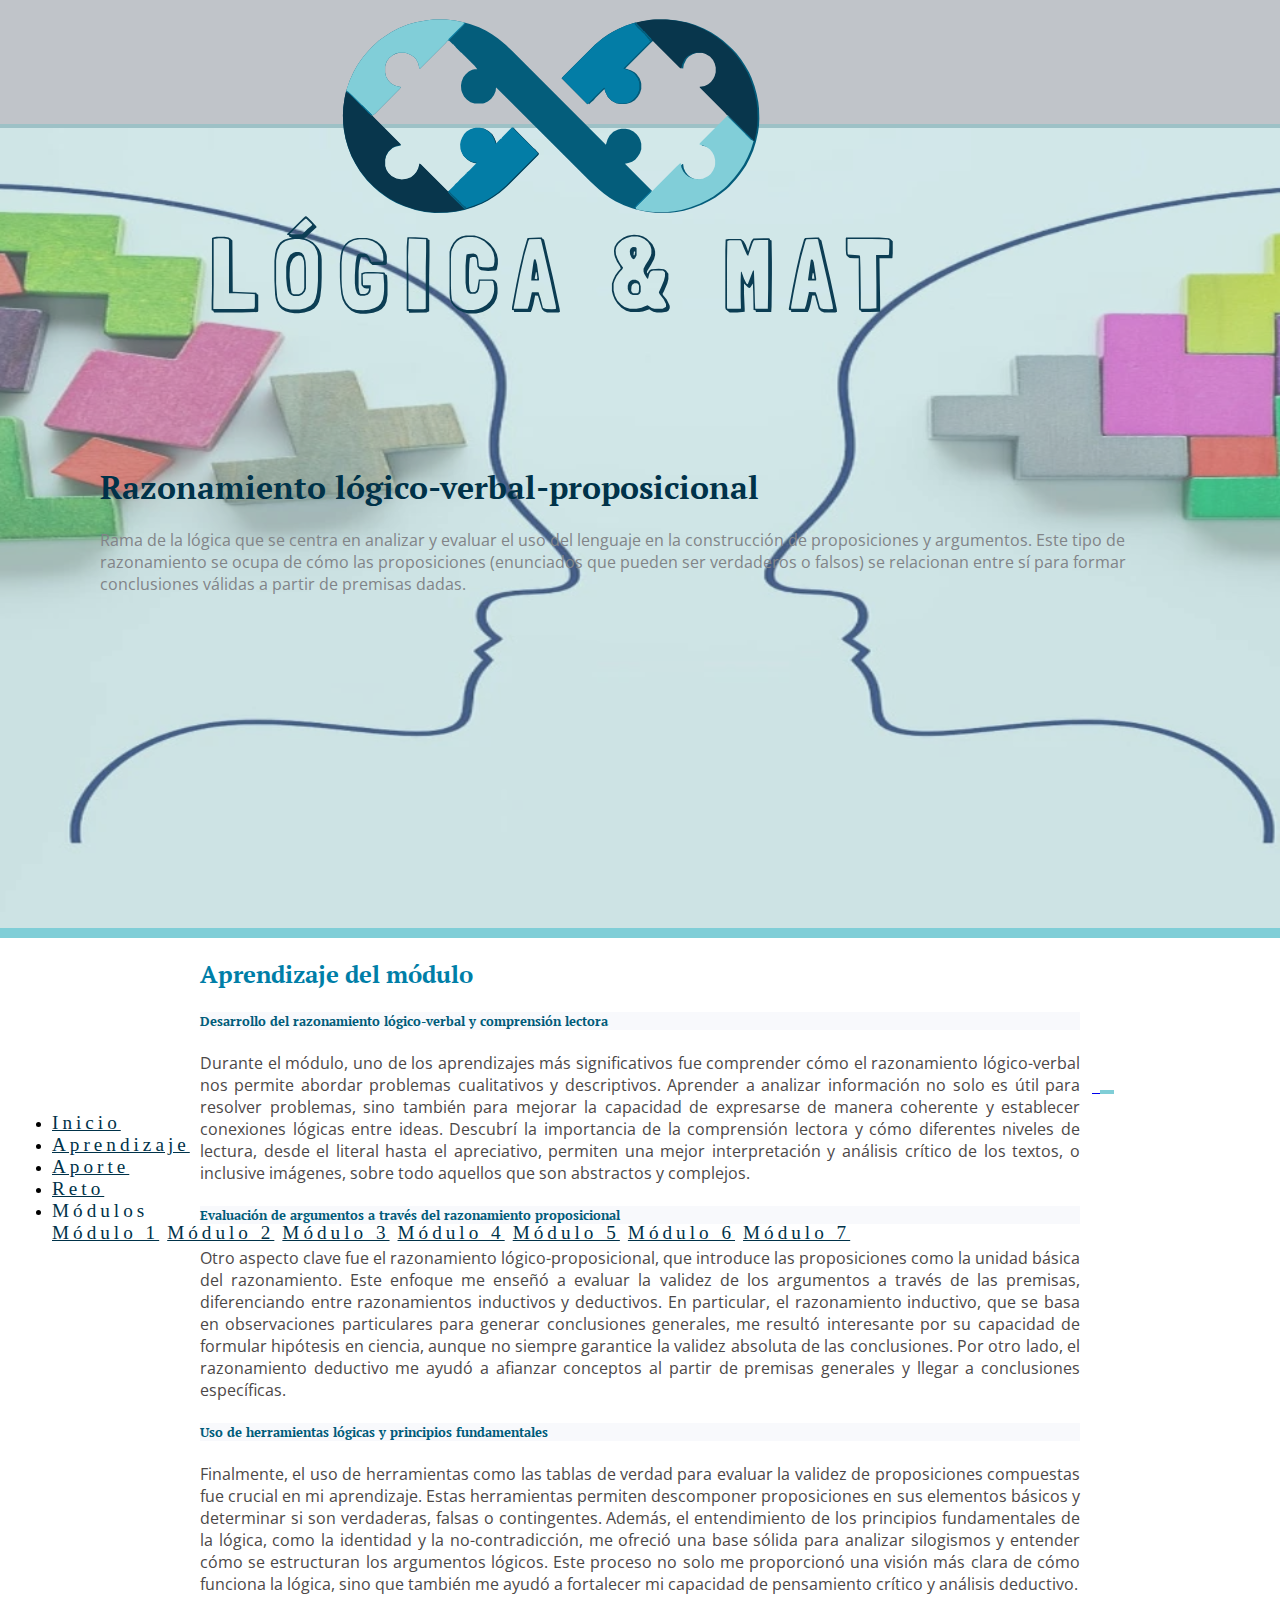
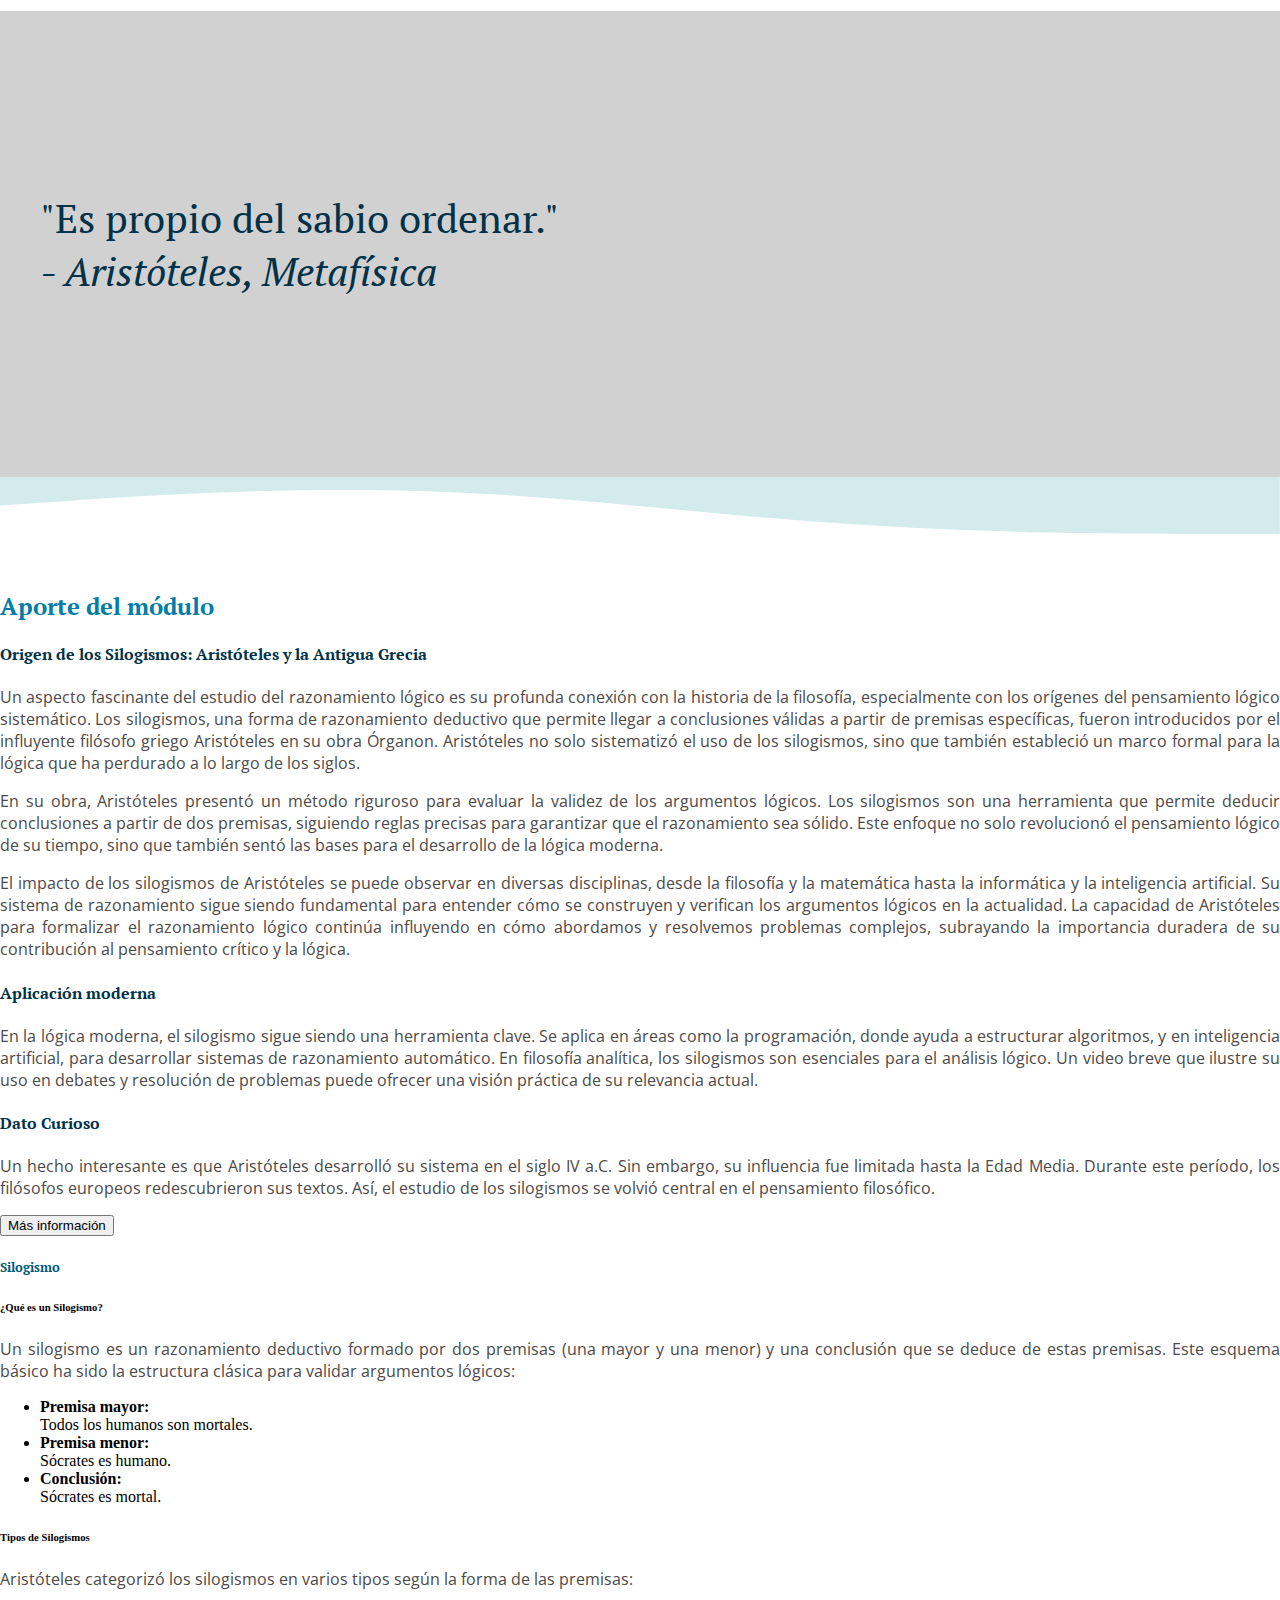
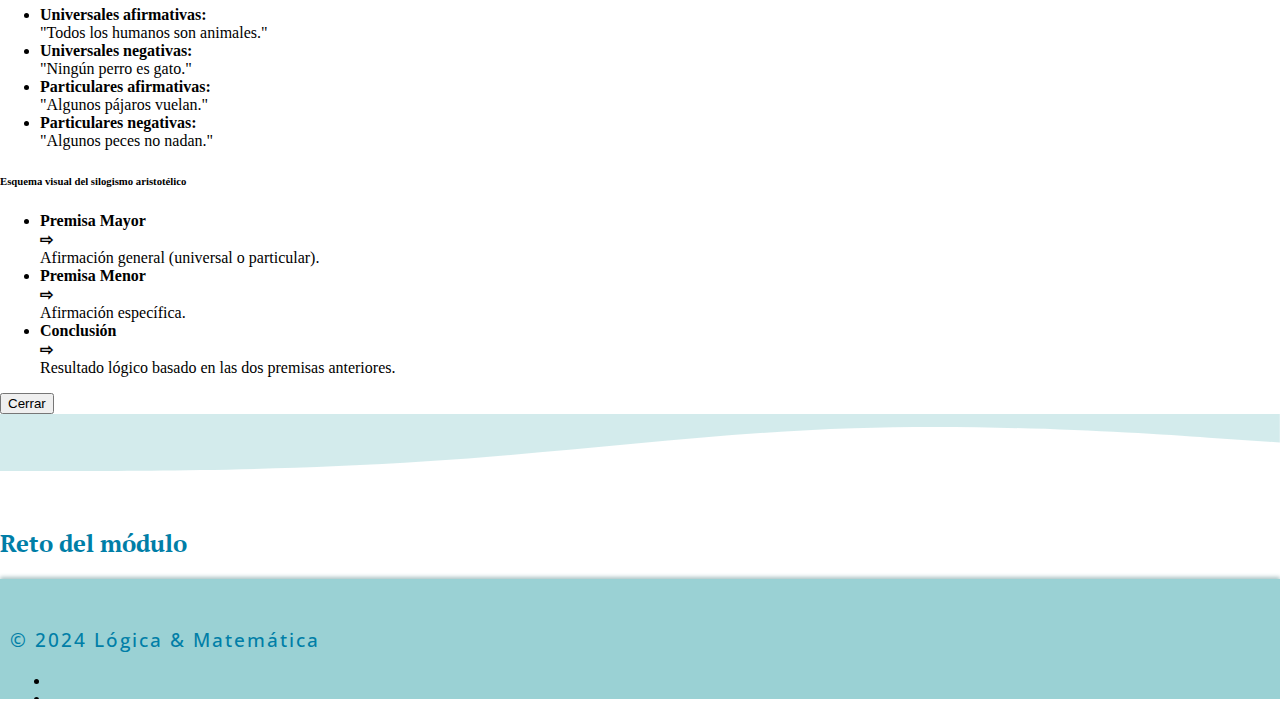
==== module-1.html @ 52ae42e3 "Se crea el Módulo 1 y se completa la info de aprendizaje y el aporte." ====
<!doctype html>
<html lang="en">

<head>
    <title>Lógica & Matemática - Módulo 1</title>
    <meta charset="utf-8">
    <meta name="viewport" content="width=device-width, initial-scale=1, shrink-to-fit=no">
    <meta name="viewport" content="width=device-width, initial-scale=1">
    <link rel="icon" href="imgs/lm_favicon.svg" type="image/x-con">
    <link rel="stylesheet" href="css/general.css">
    <link rel="stylesheet" href="css/general-modules.css">
    <link rel="preconnect" href="https://fonts.gstatic.com">
    <link href="https://cdnjs.cloudflare.com/ajax/libs/animate.css/4.1.1/animate.min.css" rel="stylesheet">
    <link href="https://cdn.jsdelivr.net/npm/bootstrap@5.3.2/dist/css/bootstrap.min.css" rel="stylesheet" integrity="sha384-T3c6CoIi6uLrA9TneNEoa7RxnatzjcDSCmG1MXxSR1GAsXEV/Dwwykc2MPK8M2HN" crossorigin="anonymous">
    <link href="https://cdnjs.cloudflare.com/ajax/libs/animate.css/4.1.1/animate.min.css" rel="stylesheet">
    <link href="https://fonts.googleapis.com/css2?family=Righteous&family=Roboto:wght@400;500;700&display=swap" rel="stylesheet">
    <link rel="stylesheet" href="https://cdnjs.cloudflare.com/ajax/libs/font-awesome/6.5.1/css/all.min.css" integrity="sha512-DTOQO9RWCH3ppGqcWaEA1BIZOC6xxalwEsw9c2QQeAIftl+Vegovlnee1c9QX4TctnWMn13TZye+giMm8e2LwA==" crossorigin="anonymous" referrerpolicy="no-referrer" />
</head>

<body>

    <!-- Section: Header -->
    <header>
        <!-- sticky-top  aparece el menu al desplazarce -->
        <nav class="navbar navbar-expand-lg navbar-style fixed-top">
            <!-- probar con container-fluid -->
            <div class="container">
                <!-- Logo -->
                <a class="navbar-brand navbar-logo" href="index.html">
                    <img src="imgs/lm_logo.svg" alt="Logo L&M" class="img-fluid">
                </a>
                <!-- Menú hamburguesa -->
                <button class="navbar-toggler custom-toggler" type="button" data-bs-toggle="collapse" data-bs-target="#navbarCollapse" aria-controls="navbarCollapse" aria-expanded="false" aria-label="Toggle navigation">
                    <span class="navbar-toggler-icon"></span>
                </button>

                <!-- Contenido del menú -->
                <div class="collapse navbar-collapse" id="navbarCollapse">
                    <!-- estilos de menu: mx-auto ml-auto mr-auto-->
                    <!-- centrar opciones: text-center -->
                    <ul class="navbar-nav mx-auto mb-2 mb-md-0 text-center">
                        <li class="nav-item">
                            <a data-scroll class="nav-link text-white option-menu" href="index.html">Inicio</a>
                        </li>
                        <li class="nav-item">
                            <a data-scroll class="nav-link text-white option-menu" href="#module-learning">Aprendizaje</a>
                        </li>
                        <li class="nav-item">
                            <a data-scroll class="nav-link text-white option-menu" href="#module-input">Aporte</a>
                        </li>
                        <li class="nav-item">
                            <a data-scroll class="nav-link text-white option-menu" href="index.html">Reto</a>
                        </li>

                        <!-- Submenu Información -->
                        <li class="nav-item dropdown">
                            <a class="nav-link dropdown-toggle text-white option-menu" id="desplegable1" role="button" data-bs-toggle="dropdown" aria-haspopup="true" aria-expanded="false">Módulos</a>
                            <div class="dropdown-menu text-left" aria-labelledby="desplegable1">
                                <a class="dropdown-item option-menu disabled" href="#">Módulo 1</a>
                                <a class="dropdown-item option-menu" href="#">Módulo 2</a>
                                <a class="dropdown-item option-menu" href="#">Módulo 3</a>
                                <a class="dropdown-item option-menu" href="#">Módulo 4</a>
                                <a class="dropdown-item option-menu" href="#">Módulo 5</a>
                                <a class="dropdown-item option-menu" href="#">Módulo 6</a>
                                <a class="dropdown-item option-menu" href="#">Módulo 7</a>
                            </div>
                        </li>
                    </ul>
                </div>
            </div>
        </nav>
        
    </header>

    <div class="pt-5"></div>

    <!-- Section: Main Banner -->
    <section>
        <div class="module-banner">
            <div class="container">
                <div class="container">
                    <h1 class="pt-5">Razonamiento lógico-verbal-proposicional</h1>
                    <p class="pt-5 fs-5 module-banner-p">Rama de la lógica que se centra en analizar y evaluar el uso del lenguaje en la construcción de proposiciones y argumentos. Este tipo de razonamiento se ocupa de cómo las proposiciones (enunciados que pueden ser verdaderos o falsos) se relacionan entre sí para formar conclusiones válidas a partir de premisas dadas.</p>
                </div>
            </div>
        </div>
    </section>
    <!-- ---------------------------------------------------------- -->
    <section class="module-separator-line animate__animated animate__slideInLeft animate__delay-1s"></section>
    <!-- ---------------------------------------------------------- -->

    <div class="pt-5"></div>
    <div id="module-learning" class="pt-3"></div>

    <!-- Sección: Cards de Opciones -->
    <section class="container-modules pt-5 pb-5">
        <h2 class="pb-5 text-center text-uppercase">Aprendizaje del módulo</h2>
        <div class="row">
            <div class="col-sm-12 col-md-6 col-lg-4">
                <div class="card card-style shadow mb-5 rounded animate__animated animate__lightSpeedInLeft animate__delay-1s">
                    <div class="card-body">
                        <h5 class="text-center text-uppercase">Desarrollo del razonamiento lógico-verbal y comprensión lectora</h5>
                    </div>
                </div>
                <div class="pt-5"></div>
                <div><p class="text-justify-custom">Durante el módulo, uno de los aprendizajes más significativos fue comprender cómo el razonamiento lógico-verbal nos permite abordar problemas cualitativos y descriptivos. Aprender a analizar información no solo es útil para resolver problemas, sino también para mejorar la capacidad de expresarse de manera coherente y establecer conexiones lógicas entre ideas. Descubrí la importancia de la comprensión lectora y cómo diferentes niveles de lectura, desde el literal hasta el apreciativo, permiten una mejor interpretación y análisis crítico de los textos, o inclusive imágenes, sobre todo aquellos que son abstractos y complejos.</p></div>
            </div>
            <div class="col-sm-12 col-md-6 col-lg-4">
                <div class="card card-style shadow mb-5 rounded animate__animated animate__zoomIn animate__delay-1s"">
                    <div class="card-body">
                        <h5 class="text-center text-uppercase">Evaluación de argumentos a través del razonamiento proposicional</h5>
                    </div>
                </div>
                <div class="pt-5"></div>
                <div><p class="text-justify-custom">Otro aspecto clave fue el razonamiento lógico-proposicional, que introduce las proposiciones como la unidad básica del razonamiento. Este enfoque me enseñó a evaluar la validez de los argumentos a través de las premisas, diferenciando entre razonamientos inductivos y deductivos. En particular, el razonamiento inductivo, que se basa en observaciones particulares para generar conclusiones generales, me resultó interesante por su capacidad de formular hipótesis en ciencia, aunque no siempre garantice la validez absoluta de las conclusiones. Por otro lado, el razonamiento deductivo me ayudó a afianzar conceptos al partir de premisas generales y llegar a conclusiones específicas.</p></div>
            </div>
            <div class="col-sm-12 col-md-6 col-lg-4">
                <div class="card card-style shadow mb-5 rounded animate__animated animate__lightSpeedInRight animate__delay-1s">
                    <div class="card-body">
                        <h5 class="text-center text-uppercase">Uso de herramientas lógicas y principios fundamentales</h5>
                    </div>
                </div>
                <div class="pt-5"></div>
                <div><p class="text-justify-custom">Finalmente, el uso de herramientas como las tablas de verdad para evaluar la validez de proposiciones compuestas fue crucial en mi aprendizaje. Estas herramientas permiten descomponer proposiciones en sus elementos básicos y determinar si son verdaderas, falsas o contingentes. Además, el entendimiento de los principios fundamentales de la lógica, como la identidad y la no-contradicción, me ofreció una base sólida para analizar silogismos y entender cómo se estructuran los argumentos lógicos. Este proceso no solo me proporcionó una visión más clara de cómo funciona la lógica, sino que también me ayudó a fortalecer mi capacidad de pensamiento crítico y análisis deductivo.</p></div>
            </div>
        </div>
    </section>

    <!-- Sección: Banner & Parallax -->
    <section class="banner-parallax">
        <div class="container">
            <blockquote class="banner-parallax-text">
                "Es propio del sabio ordenar." <br> <cite>- Aristóteles, <em>Metafísica</em></cite>
            </blockquote>
            <div class="pt-3"></div>
        </div>
    </section>

    <!-- <svg xmlns="http://www.w3.org/2000/svg" viewBox="0 0 1440 320"><path fill="#ccdbdc" fill-opacity="1" d="M0,32L120,32C240,32,480,32,720,42.7C960,53,1200,75,1320,85.3L1440,96L1440,0L1320,0C1200,0,960,0,720,0C480,0,240,0,120,0L0,0Z"></path></svg> -->

    <section>
        <svg xmlns="http://www.w3.org/2000/svg" viewBox="0 0 1440 100"><path fill="#9ad1d470" fill-opacity="1" d="M0,32L80,26.7C160,21,320,11,480,16C640,21,800,43,960,53.3C1120,64,1280,64,1360,64L1440,64L1440,0L1360,0C1280,0,1120,0,960,0C800,0,640,0,480,0C320,0,160,0,80,0L0,0Z"></path></svg>
    </section>

    <section class="container pb-5">
        <h2 class="pb-5 text-center text-uppercase">Aporte del módulo</h2>

        <div class="">
            <h4 class="pt-5 text-center">Origen de los Silogismos: Aristóteles y la Antigua Grecia</h4>
            <p class="pt-3 text-justify-custom">Un aspecto fascinante del estudio del razonamiento lógico es su profunda conexión con la historia de la filosofía, especialmente con los orígenes del pensamiento lógico sistemático. Los silogismos, una forma de razonamiento deductivo que permite llegar a conclusiones válidas a partir de premisas específicas, fueron introducidos por el influyente filósofo griego Aristóteles en su obra Órganon. Aristóteles no solo sistematizó el uso de los silogismos, sino que también estableció un marco formal para la lógica que ha perdurado a lo largo de los siglos.</p>
            <p class="pt-3 text-justify-custom">En su obra, Aristóteles presentó un método riguroso para evaluar la validez de los argumentos lógicos. Los silogismos son una herramienta que permite deducir conclusiones a partir de dos premisas, siguiendo reglas precisas para garantizar que el razonamiento sea sólido. Este enfoque no solo revolucionó el pensamiento lógico de su tiempo, sino que también sentó las bases para el desarrollo de la lógica moderna.</p>
            <p class="pt-3 text-justify-custom">El impacto de los silogismos de Aristóteles se puede observar en diversas disciplinas, desde la filosofía y la matemática hasta la informática y la inteligencia artificial. Su sistema de razonamiento sigue siendo fundamental para entender cómo se construyen y verifican los argumentos lógicos en la actualidad. La capacidad de Aristóteles para formalizar el razonamiento lógico continúa influyendo en cómo abordamos y resolvemos problemas complejos, subrayando la importancia duradera de su contribución al pensamiento crítico y la lógica.</p>
        </div>

        <div class="row">
            <div class="col-sm-12 col-md-6 col-lg-6">
                <h4 class="pt-5 text-center">Aplicación moderna</h4>
                <p class="pt-3 text-justify-custom px-3">En la lógica moderna, el silogismo sigue siendo una herramienta clave. Se aplica en áreas como la programación, donde ayuda a estructurar algoritmos, y en inteligencia artificial, para desarrollar sistemas de razonamiento automático. En filosofía analítica, los silogismos son esenciales para el análisis lógico. Un video breve que ilustre su uso en debates y resolución de problemas puede ofrecer una visión práctica de su relevancia actual.</p>
            </div>
            <div class="col-sm-12 col-md-6 col-lg-6">
                <h4 class="pt-5 text-center">Dato Curioso</h4>
                <p class="pt-3 text-justify-custom px-3">Un hecho interesante es que Aristóteles desarrolló su sistema en el siglo IV a.C. Sin embargo, su influencia fue limitada hasta la Edad Media. Durante este período, los filósofos europeos redescubrieron sus textos. Así, el estudio de los silogismos se volvió central en el pensamiento filosófico.</p>
            </div>
        </div>

        <!-- Button trigger modal -->
        <div class="pt-5 text-center">
            <button type="button" class="btn btn-secondary wow animate__animated animate__rollIn animate__delay-1s" data-bs-toggle="modal" data-bs-target="#modal-module-1">Más información</button>
        </div>
        
        <!-- Modal -->
        <div class="modal fade" id="modal-module-1" tabindex="-1" aria-labelledby="exampleModalLabel" aria-hidden="true">
            <div class="modal-dialog modal-dialog-centered modal-lg">
            <div class="modal-content">
                <div class="modal-header">
                    <h5 class="modal-title" id="exampleModalLabel">Silogismo</h5>
                </div>
                <div class="modal-body">
                    <h6>¿Qué es un Silogismo?</h6>
                    <p class="pt-3 text-justify-custom px-3">Un silogismo es un razonamiento deductivo formado por dos premisas (una mayor y una menor) y una conclusión que se deduce de estas premisas. Este esquema básico ha sido la estructura clásica para validar argumentos lógicos:</p>
                    <ul class="pt-3 px-3 list-group">
                        <li class="list-group-item list-style">
                            <div class="row">
                                <div class="col-4"><strong>Premisa mayor:</strong></div>
                                <div class="col-8">Todos los humanos son mortales.</div>
                            </div>
                        </li>
                        <li class="list-group-item list-style">
                            <div class="row">
                                <div class="col-4"><strong>Premisa menor:</strong></div>
                                <div class="col-8">Sócrates es humano.</div>
                            </div>
                        </li>
                        <li class="list-group-item list-style">
                            <div class="row">
                                <div class="col-4"><strong>Conclusión:</strong></div>
                                <div class="col-8">Sócrates es mortal.</div>
                            </div>
                        </li>
                    </ul>
                    <!-- Tipos de Silogismos -->
                    <h6 class="pt-3">Tipos de Silogismos</h6>
                    <p class="pt-3 text-justify-custom px-3">Aristóteles categorizó los silogismos en varios tipos según la forma de las premisas:</p>
                    <ul class="pt-3 px-3 list-group">
                        <li class="list-group-item list-style">
                            <div class="row">
                                <div class="col-4"><strong>Universales afirmativas:</strong></div>
                                <div class="col-8">"Todos los humanos son animales."</div>
                            </div>
                        </li>
                        <li class="list-group-item list-style">
                            <div class="row">
                                <div class="col-4"><strong>Universales negativas:</strong></div>
                                <div class="col-8">"Ningún perro es gato."</div>
                            </div>
                        </li>
                        <li class="list-group-item list-style">
                            <div class="row">
                                <div class="col-4"><strong>Particulares afirmativas:</strong></div>
                                <div class="col-8">"Algunos pájaros vuelan."</div>
                            </div>
                        </li>
                        <li class="list-group-item list-style">
                            <div class="row">
                                <div class="col-4"><strong>Particulares negativas:</strong></div>
                                <div class="col-8">"Algunos peces no nadan."</div>
                            </div>
                        </li>
                    </ul>
                    <!-- Esquema visual del silogismo aristotélico -->
                    <h6 class="pt-3">Esquema visual del silogismo aristotélico</h6>
                    <ul class="pt-3 px-3 list-group">
                        <li class="list-group-item list-style">
                            <div class="row">
                                <div class="col-3"><strong>Premisa Mayor</strong></div>
                                <div class="col-1"><strong>⇨</strong></div>
                                <div class="col-8">Afirmación general (universal o particular).</div>
                            </div>
                        </li>
                        <li class="list-group-item list-style">
                            <div class="row">
                                <div class="col-3"><strong>Premisa Menor</strong></div>
                                <div class="col-1"><strong>⇨</strong></div>
                                <div class="col-8">Afirmación específica.</div>
                            </div>
                        </li>
                        <li class="list-group-item list-style">
                            <div class="row">
                                <div class="col-3"><strong>Conclusión</strong></div>
                                <div class="col-1"><strong>⇨</strong></div>
                                <div class="col-8">Resultado lógico basado en las dos premisas anteriores.</div>
                            </div>
                        </li>
                    </ul>
                </div>
                
                <div class="modal-footer">
                <button type="button" class="btn btn-secondary" data-bs-dismiss="modal">Cerrar</button>
                </div>
            </div>
            </div>
        </div>
    </section>

    <section class="pt-5">
        <svg xmlns="http://www.w3.org/2000/svg" viewBox="0 0 1440 100"><path fill="#9ad1d470" fill-opacity="1" d="M0,32L80,26.7C160,21,320,11,480,16C640,21,800,43,960,53.3C1120,64,1280,64,1360,64L1440,64L1440,0L1360,0C1280,0,1120,0,960,0C800,0,640,0,480,0C320,0,160,0,80,0L0,0Z" transform="scale(-1, 1) translate(-1440, 0)"></path></svg>
    </section>

    <section class="container pb-5">
        <h2 class="pb-5 text-center text-uppercase">Reto del módulo</h2>


    </section>

    <div class="pt-5"></div>
    <div class="pt-5"></div>
    <div class="pt-5"></div>
    <div class="pt-5"></div>

    <!-- Section: Footer -->
    <footer class="footer-style d-flex flex-wrap justify-content-between align-items-center fixed-bottom">
        <div class="col-sm-12 col-md-4 col-lg-3 d-flex align-items-center">
            <a href="/" class="mb-3 me-2 mb-md-0 text-muted text-decoration-none lh-1">
                <img class="ps-5" src="" height="40px" alt="">
            </a>
        </div>
        <div class="col-sm-12 col-md-3 col-lg-3 text-center">
            <p class="footer-text mb-3 mb-md-0 text-center">© 2024 Lógica & Matemática</p>
        </div>
        <ul class="nav pe-5 col-md-3 justify-content-end list-unstyled d-flex">
            <li class="ms-3">
                <a href="" class="text-muted">
                    <i class="fa-brands fa-linkedin fa-xl lk-contact-icon"></i>
                </a>
            </li>
            <li class="ms-3">
                <a href="" class="text-muted">
                    <i class="fa-brands fa-square-whatsapp fa-xl wa-contact-icon"></i>
                </a>
            </li>
            <li class="ms-3">
                <a href="" class="text-muted">
                    <i class="fa-brands fa-square-instagram fa-xl ig-contact-icon"></i>
                </a>
            </li>
        </ul>
    </footer>

    <script src="https://cdn.jsdelivr.net/npm/bootstrap@5.3.2/dist/js/bootstrap.bundle.min.js" integrity="sha384-C6RzsynM9kWDrMNeT87bh95OGNyZPhcTNXj1NW7RuBCsyN/o0jlpcV8Qyq46cDfL" crossorigin="anonymous"></script>

    <script>
        var tooltipTriggerList = [].slice.call(document.querySelectorAll('[data-bs-toggle="tooltip"]'))
        var tooltipList = tooltipTriggerList.map(function(tooltipTriggerEl) {
            return new bootstrap.Tooltip(tooltipTriggerEl)
        })
    </script>
    
    <script src="https://unpkg.com/@lottiefiles/lottie-player@0.3.0/dist/lottie-player.js"></script>

</body>

</html>
---- css/general.css ----
@charset "UTF-8";
/****************************** Importación de Fuentes Web ******************************/
@import url("https://fonts.googleapis.com/css2?family=Open+Sans:ital,wght@0,300..800;1,300..800&family=Roboto+Serif:ital,opsz,wght@0,8..144,100..900;1,8..144,100..900&family=PT+Serif:ital,wght@0,400;0,700;1,400;1,700&family=Roboto:ital,wght@0,100;0,300;0,400;0,500;0,700;0,900;1,100;1,300;1,400;1,500;1,700;1,900&display=swap");
/****************************** Variables ******************************/
/****************************** Mixins ******************************/
/****************************** Estilos Globales ******************************/
html {
  font-size: 16px;
  max-height: 137.5rem;
}

body, html {
  margin: 0;
  padding: 0;
  overflow-x: hidden; /* Prevents horizontal overflow */
}

h1, h2, h3, h4 {
  font-family: "PT Serif", serif;
}

h1 {
  color: #ccdbdc !important;
}

h2 {
  color: #007ea7 !important;
}

h3 {
  color: #003249 !important;
}

p {
  font-family: "Open Sans", sans-serif;
  color: #4c4848;
}

/****************************** Estilos del Nav ******************************/
.navbar-style {
  transition: all 1s ease;
  background-color: #d1d5da !important;
}

.navbar-style:hover {
  background-color: #c0c4c9 !important;
  box-shadow: 0 0 0.625rem #000e14;
}
.navbar-style:hover .nav-item a {
  color: #003249 !important;
  transition: all 1s ease;
}

.navbar {
  padding: 0.75rem;
  letter-spacing: 0.25rem;
  border-bottom: 0.25rem solid rgba(112, 190, 194, 0.4392156863);
  height: 6.25rem;
}

.navbar-logo {
  width: 12.5rem;
  height: 3.438rem;
  transition: opacity 0.5s ease-in-out;
  opacity: 1;
}

.nav-item a {
  color: #007ea7 !important;
  font-size: larger;
  font-weight: 500;
}

.navbar-menu-option {
  font-family: "Open Sans", sans-serif;
  color: #007ea7 !important;
  font-size: 80px;
  transition: all 1s ease;
}

.dropdown-menu a:hover {
  background-color: #005c7a !important;
}

.option-menu:hover {
  color: #9ad1d4 !important;
  border-radius: 0.313rem;
  background-color: #aac3c5;
  transition: all 1s ease;
}

.option-menu:active {
  background-color: #005c7a;
}

.dropdown-menu a {
  color: #ccdbdc;
}

.dropdown-menu a:hover {
  background-color: #aac3c5;
}

/****************************** Menu Hamburguesa ******************************/
.navbar-toggler {
  background-color: #80ced7;
  border: 0.063rem solid #aac3c5;
}

.navbar-toggler:hover {
  background-color: #aac3c5;
}

.custom-toggler.navbar-toggler {
  border-color: #80ced7;
  border-width: 0.063rem;
}

/* Líneas */
.custom-toggler .navbar-toggler-icon {
  background-image: url("data:image/svg+xml;charset=utf8,%3Csvg viewBox='0 0 32 32' xmlns='http://www.w3.org/2000/svg'%3E%3Cpath stroke='rgba(156, 160, 187, 0.866)' stroke-width='3' stroke-linecap='round' stroke-miterlimit='10' d='M4 8h24M4 16h24M4 24h24'/%3E%3C/svg%3E");
}

.custom-toggler .navbar-toggler-icon:hover {
  background-image: url("data:image/svg+xml;charset=utf8,%3Csvg viewBox='0 0 32 32' xmlns='http://www.w3.org/2000/svg'%3E%3Cpath stroke='rgb(228, 253, 225)' stroke-width='3' stroke-linecap='round' stroke-miterlimit='10' d='M4 8h24M4 16h24M4 24h24'/%3E%3C/svg%3E");
}

/****************************** Línea separadora ******************************/
.separator-line {
  padding-top: 0.313rem;
  padding-bottom: 0.313rem;
  background-color: #ccdbdc;
}

/****************************** Sección: Footer ******************************/
.footer-style {
  height: 6.25rem;
  padding: 0.625rem;
  letter-spacing: 0.125rem;
  transition: all 1s ease;
  background-color: #9ad1d4;
  box-shadow: 0 -2px 4px #aac3c5;
}

.footer-text {
  color: #007ea7;
  font-size: larger;
  font-weight: 500;
}

/****************************** Estilos carrusel ******************************/
.carousel-control-prev-icon,
.carousel-control-next-icon {
  width: 3.125rem;
  height: 3.125rem;
  background-size: 100%, 100%;
  background-color: #ccdbdc;
  border-radius: 0.313rem;
}

.carousel-banner {
  display: flex;
  align-items: center;
  justify-content: center; /* Centra el contenido verticalmente */
  background-size: cover;
  background-position: center;
  background-color: aliceblue !important;
  background-blend-mode: luminosity !important;
}

.carousel-item img {
  box-shadow: inset 0 0 0 1000px rgba(0, 0, 0, 0.4);
}

.carousel-indicators button {
  background-color: #aac3c5 !important;
}

/****************************** Estilos carrusel ******************************/
.btn-mgr-primary {
  background-color: #80ced7 !important;
  color: #007ea7 !important;
  width: 18%;
}

.btn-mgr-primary:hover {
  background-color: #54bdc9 !important;
  color: #007ea7 !important;
}

/****************************** Menu - current option ******************************/
a[aria-current=page] {
  pointer-events: none; /* Optional: Prevents clicking on the link */
}

a[aria-current=page].dropdown-item.option-menu.navbar-menu-option:hover {
  background-color: #aac3c5; /* Replace with the background color you want on hover */
  color: inherit; /* Replace with the text color you want on hover */
}/*# sourceMappingURL=general.css.map */
---- css/general-modules.css ----
@charset "UTF-8";
@import url("https://fonts.googleapis.com/css2?family=Open+Sans:ital,wght@0,300..800;1,300..800&family=Roboto+Serif:ital,opsz,wght@0,8..144,100..900;1,8..144,100..900&family=Roboto:ital,wght@0,100;0,300;0,400;0,500;0,700;0,900;1,100;1,300;1,400;1,500;1,700;1,900&display=swap");
/****************************** Importación de Fuentes Web ******************************/
@import url("https://fonts.googleapis.com/css2?family=Open+Sans:ital,wght@0,300..800;1,300..800&family=Roboto+Serif:ital,opsz,wght@0,8..144,100..900;1,8..144,100..900&family=PT+Serif:ital,wght@0,400;0,700;1,400;1,700&family=Roboto:ital,wght@0,100;0,300;0,400;0,500;0,700;0,900;1,100;1,300;1,400;1,500;1,700;1,900&display=swap");
/****************************** Variables ******************************/
/****************************** Mixins ******************************/
/****************************** Estilos Globales ******************************/
html {
  font-size: 16px;
  max-height: 137.5rem;
}

body, html {
  margin: 0;
  padding: 0;
  overflow-x: hidden; /* Prevents horizontal overflow */
}

h1, h2, h3, h4, h5 {
  font-family: "PT Serif", serif;
}

h1 {
  color: #ccdbdc !important;
}

h2 {
  color: #007ea7 !important;
}

h3, h4 {
  color: #003249 !important;
}

p {
  font-family: "Open Sans", sans-serif;
  color: #4c4848;
}

/****************************** Estilos del Nav ******************************/
.navbar-style {
  transition: all 1s ease;
  background-color: #d1d5da !important;
}

.navbar-style:hover {
  background-color: #c0c4c9 !important;
  box-shadow: 0 0 0.625rem #000e14;
}
.navbar-style:hover .nav-item a {
  color: #003249 !important;
  transition: all 1s ease;
}

.navbar {
  padding: 0.75rem;
  letter-spacing: 0.25rem;
  border-bottom: 0.25rem solid rgba(112, 190, 194, 0.4392156863);
  height: 6.25rem;
}

.navbar-logo {
  width: 12.5rem;
  height: 3.438rem;
  transition: opacity 0.5s ease-in-out;
  opacity: 1;
}

.nav-item a {
  color: #007ea7 !important;
  font-size: larger;
  font-weight: 500;
}

.navbar-menu-option {
  font-family: "Open Sans", sans-serif;
  color: #007ea7 !important;
  font-size: 80px;
  transition: all 1s ease;
}

.dropdown-menu a:hover {
  background-color: #005c7a !important;
}

.option-menu:hover {
  color: rgb(154, 209, 212) !important;
  border-radius: 0.313rem;
  background-color: #aac3c5;
  transition: all 1s ease;
}

.option-menu:active {
  background-color: #005c7a;
}

.dropdown-menu a {
  color: #ccdbdc;
}

.dropdown-menu a:hover {
  background-color: #aac3c5;
}

/****************************** Menu Hamburguesa ******************************/
.navbar-toggler {
  background-color: #80ced7;
  border: 0.063rem solid #aac3c5;
}

.navbar-toggler:hover {
  background-color: #aac3c5;
}

.custom-toggler.navbar-toggler {
  border-color: #80ced7;
  border-width: 0.063rem;
}

/* Líneas */
.custom-toggler .navbar-toggler-icon {
  background-image: url("data:image/svg+xml;charset=utf8,%3Csvg viewBox='0 0 32 32' xmlns='http://www.w3.org/2000/svg'%3E%3Cpath stroke='rgba(156, 160, 187, 0.866)' stroke-width='3' stroke-linecap='round' stroke-miterlimit='10' d='M4 8h24M4 16h24M4 24h24'/%3E%3C/svg%3E");
}

.custom-toggler .navbar-toggler-icon:hover {
  background-image: url("data:image/svg+xml;charset=utf8,%3Csvg viewBox='0 0 32 32' xmlns='http://www.w3.org/2000/svg'%3E%3Cpath stroke='rgb(228, 253, 225)' stroke-width='3' stroke-linecap='round' stroke-miterlimit='10' d='M4 8h24M4 16h24M4 24h24'/%3E%3C/svg%3E");
}

/****************************** Línea separadora ******************************/
.separator-line {
  padding-top: 0.313rem;
  padding-bottom: 0.313rem;
  background-color: #ccdbdc;
}

/****************************** Sección: Footer ******************************/
.footer-style {
  height: 6.25rem;
  padding: 0.625rem;
  letter-spacing: 0.125rem;
  transition: all 1s ease;
  background-color: rgb(154, 209, 212);
  box-shadow: 0 -2px 4px #aac3c5;
}

.footer-text {
  color: #007ea7;
  font-size: larger;
  font-weight: 500;
}

/****************************** Estilos carrusel ******************************/
.carousel-control-prev-icon,
.carousel-control-next-icon {
  width: 3.125rem;
  height: 3.125rem;
  background-size: 100%, 100%;
  background-color: #ccdbdc;
  border-radius: 0.313rem;
}

.carousel-banner {
  display: flex;
  align-items: center;
  justify-content: center; /* Centra el contenido verticalmente */
  background-size: cover;
  background-position: center;
  background-color: aliceblue !important;
  background-blend-mode: luminosity !important;
}

.carousel-item img {
  box-shadow: inset 0 0 0 1000px rgba(0, 0, 0, 0.4);
}

.carousel-indicators button {
  background-color: #aac3c5 !important;
}

/****************************** Estilos carrusel ******************************/
.btn-mgr-primary {
  background-color: #80ced7 !important;
  color: #007ea7 !important;
  width: 18%;
}

.btn-mgr-primary:hover {
  background-color: #54bdc9 !important;
  color: #007ea7 !important;
}

/****************************** Menu - current option ******************************/
a[aria-current=page] {
  pointer-events: none; /* Optional: Prevents clicking on the link */
}

a[aria-current=page].dropdown-item.option-menu.navbar-menu-option:hover {
  background-color: #aac3c5; /* Replace with the background color you want on hover */
  color: inherit; /* Replace with the text color you want on hover */
}

/****************************** Main Banner ******************************/
.module-banner {
  display: flex;
  align-items: center;
  background-size: cover;
  background-position: center;
  background-image: url("../imgs/lm_modulo_1_banner.webp");
  /* color del modo */
  /* modo de color */
  background-blend-mode: luminosity;
  height: 37.5rem;
  /* profundidad */
  box-shadow: inset 0 0 0 1000px rgba(226, 221, 221, 0.4);
  padding: 6.25rem;
}

.module-banner strong {
  color: #ccdbdc;
}

.module-banner p {
  color: #007ea7 !important;
}

.espacio {
  padding: 500px 0;
}

/****************************** Global styles ******************************/
/****************************** Separator line ******************************/
.module-separator-line {
  padding-top: 0.313rem;
  padding-bottom: 0.313rem;
  background-color: #80ced7;
}

/****************************** Menu items ******************************/
a.disabled {
  pointer-events: none;
  color: #c0c4c9;
  cursor: not-allowed;
}

/****************************** Main Banner ******************************/
.module-banner {
  display: flex;
  align-items: center;
  background-size: cover;
  background-position: center;
  background-image: url("../imgs/lm_module_1_banner.webp");
  /* color del modo */
  /* modo de color */
  background-blend-mode: luminosity;
  height: 37.5rem;
  /* profundidad */
  box-shadow: inset 0 0 0 1000px rgba(154, 209, 212, 0.4);
  padding: 6.25rem;
}

.module-banner h1 {
  color: #003249 !important;
}

p.module-banner-p {
  color: #818488 !important;
}

/****************************** Module learning ******************************/
h5 {
  color: #005c7a !important;
}

.card-body a {
  text-decoration: none;
}

.container-modules {
  padding: 0 12.5rem;
}

.card-style {
  background-color: #f8f9fc !important;
  border: 0 !important;
  transition: all 1s;
}

.card-style:hover {
  background-color: rgba(154, 209, 212, 0.4) !important;
}

/****************************** Banner parallax ******************************/
.banner-parallax {
  background-image: url(../imgs/lm_module_1_parallax.webp);
  background-size: cover;
  background-position: center;
  background-attachment: fixed;
  padding-top: 8.75rem;
  padding-bottom: 8.75rem;
  animation: efect 5s ease-in-out infinite alternate;
  background-blend-mode: luminosity;
  /* profundidad */
  box-shadow: inset 0 0 0 1000px rgba(143, 140, 140, 0.4);
}

.banner-parallax-text {
  font-family: "PT Serif", serif !important;
  font-size: 2.5rem !important;
  color: #003249 !important;
}

/****************************** Module Input ******************************/
.text-justify-custom {
  text-align: justify;
}

.text-justify-custom::after {
  content: "";
  display: block;
  height: 0;
  clear: both;
}

/****************************** List group ******************************/
.list-group {
  width: 100% !important;
}

.list-style:hover {
  background-color: #c0c4c9;
  color: #f9f9f9;
  border-width: 1px;
  transition: all 0.3s ease;
}/*# sourceMappingURL=general-modules.css.map */
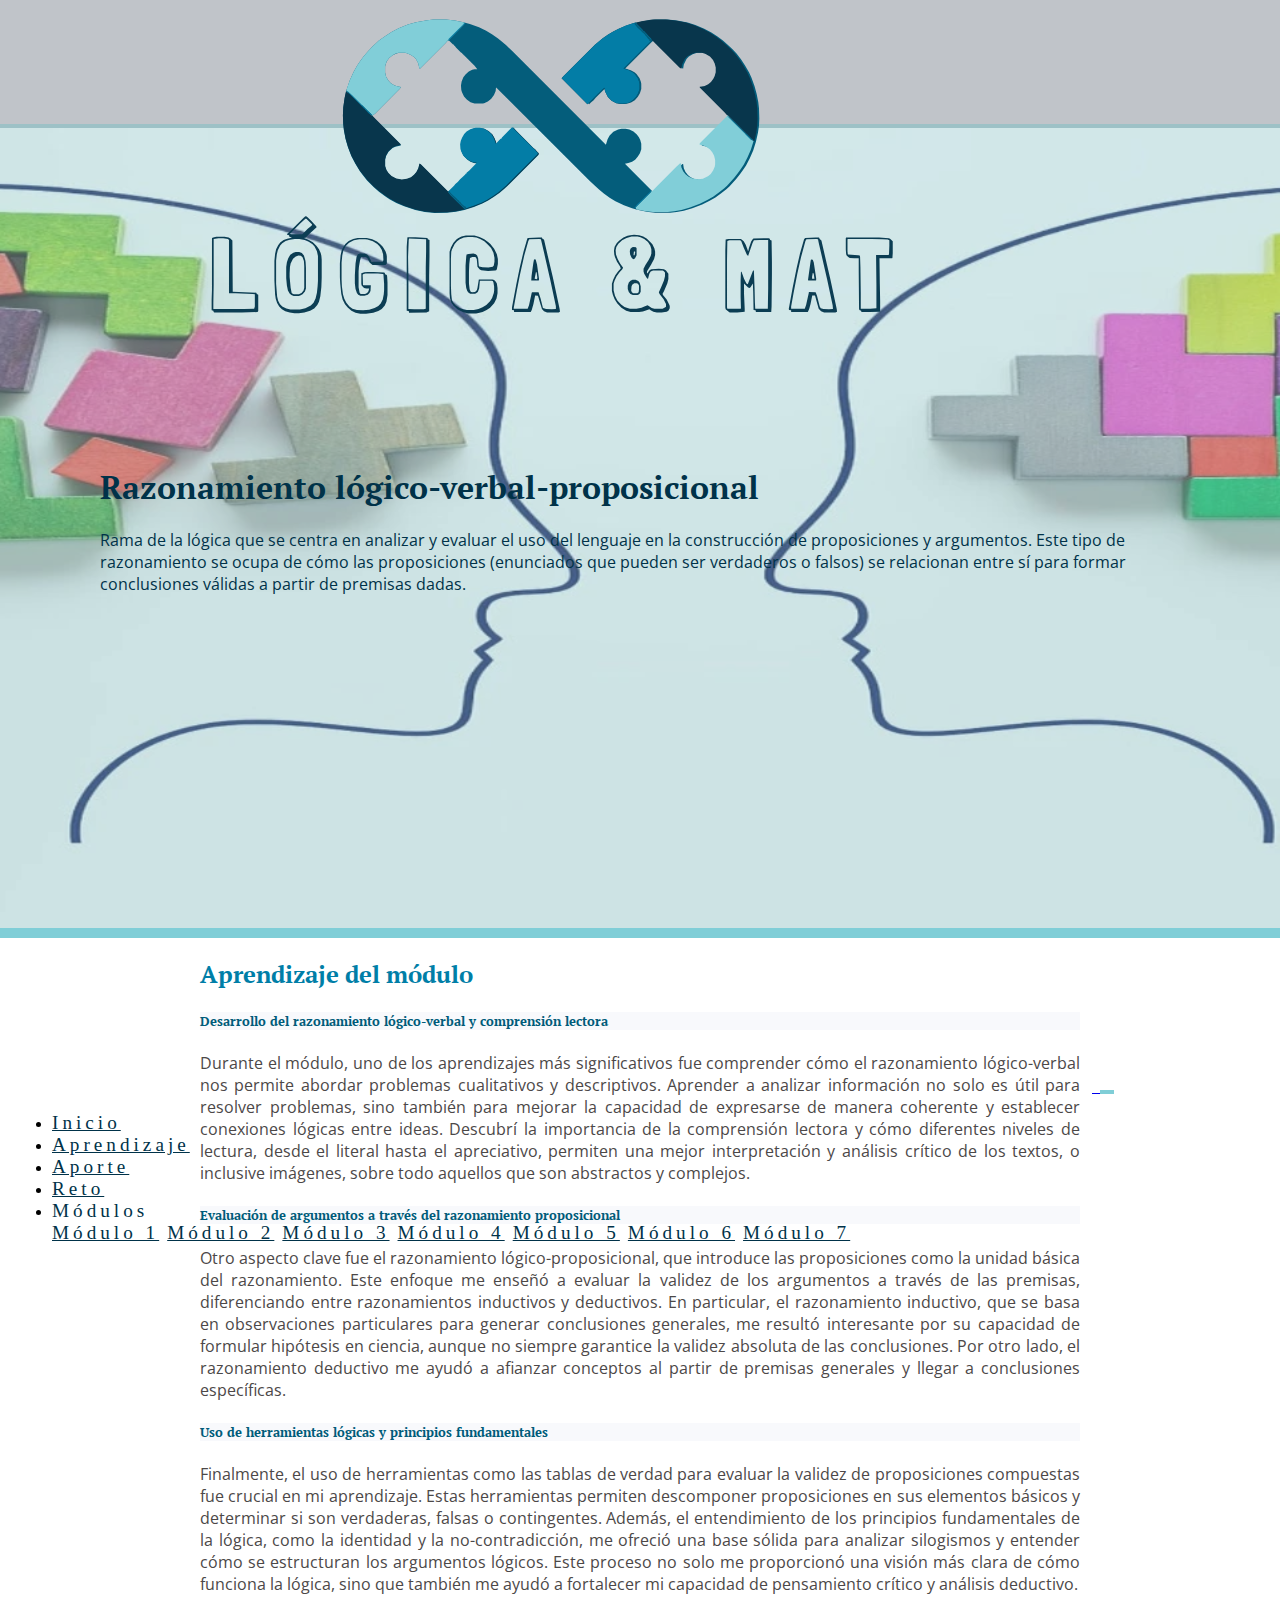
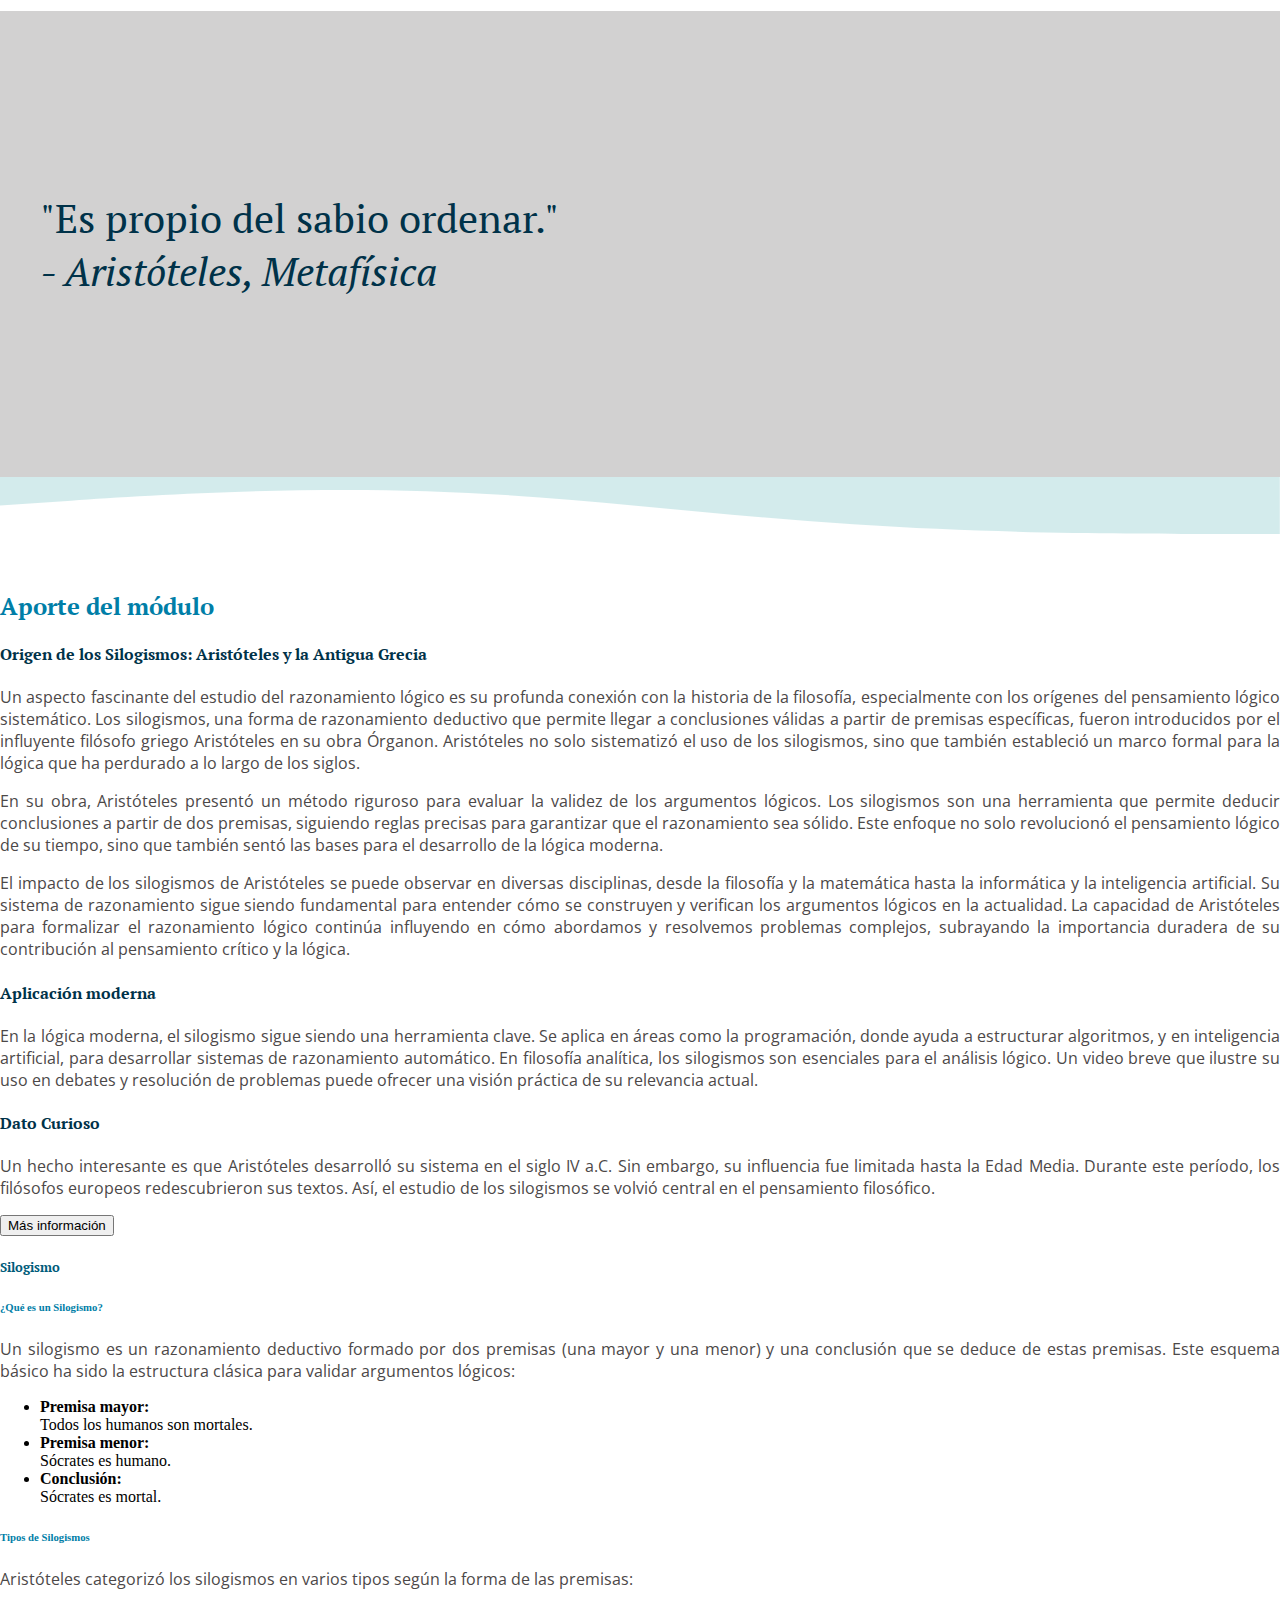
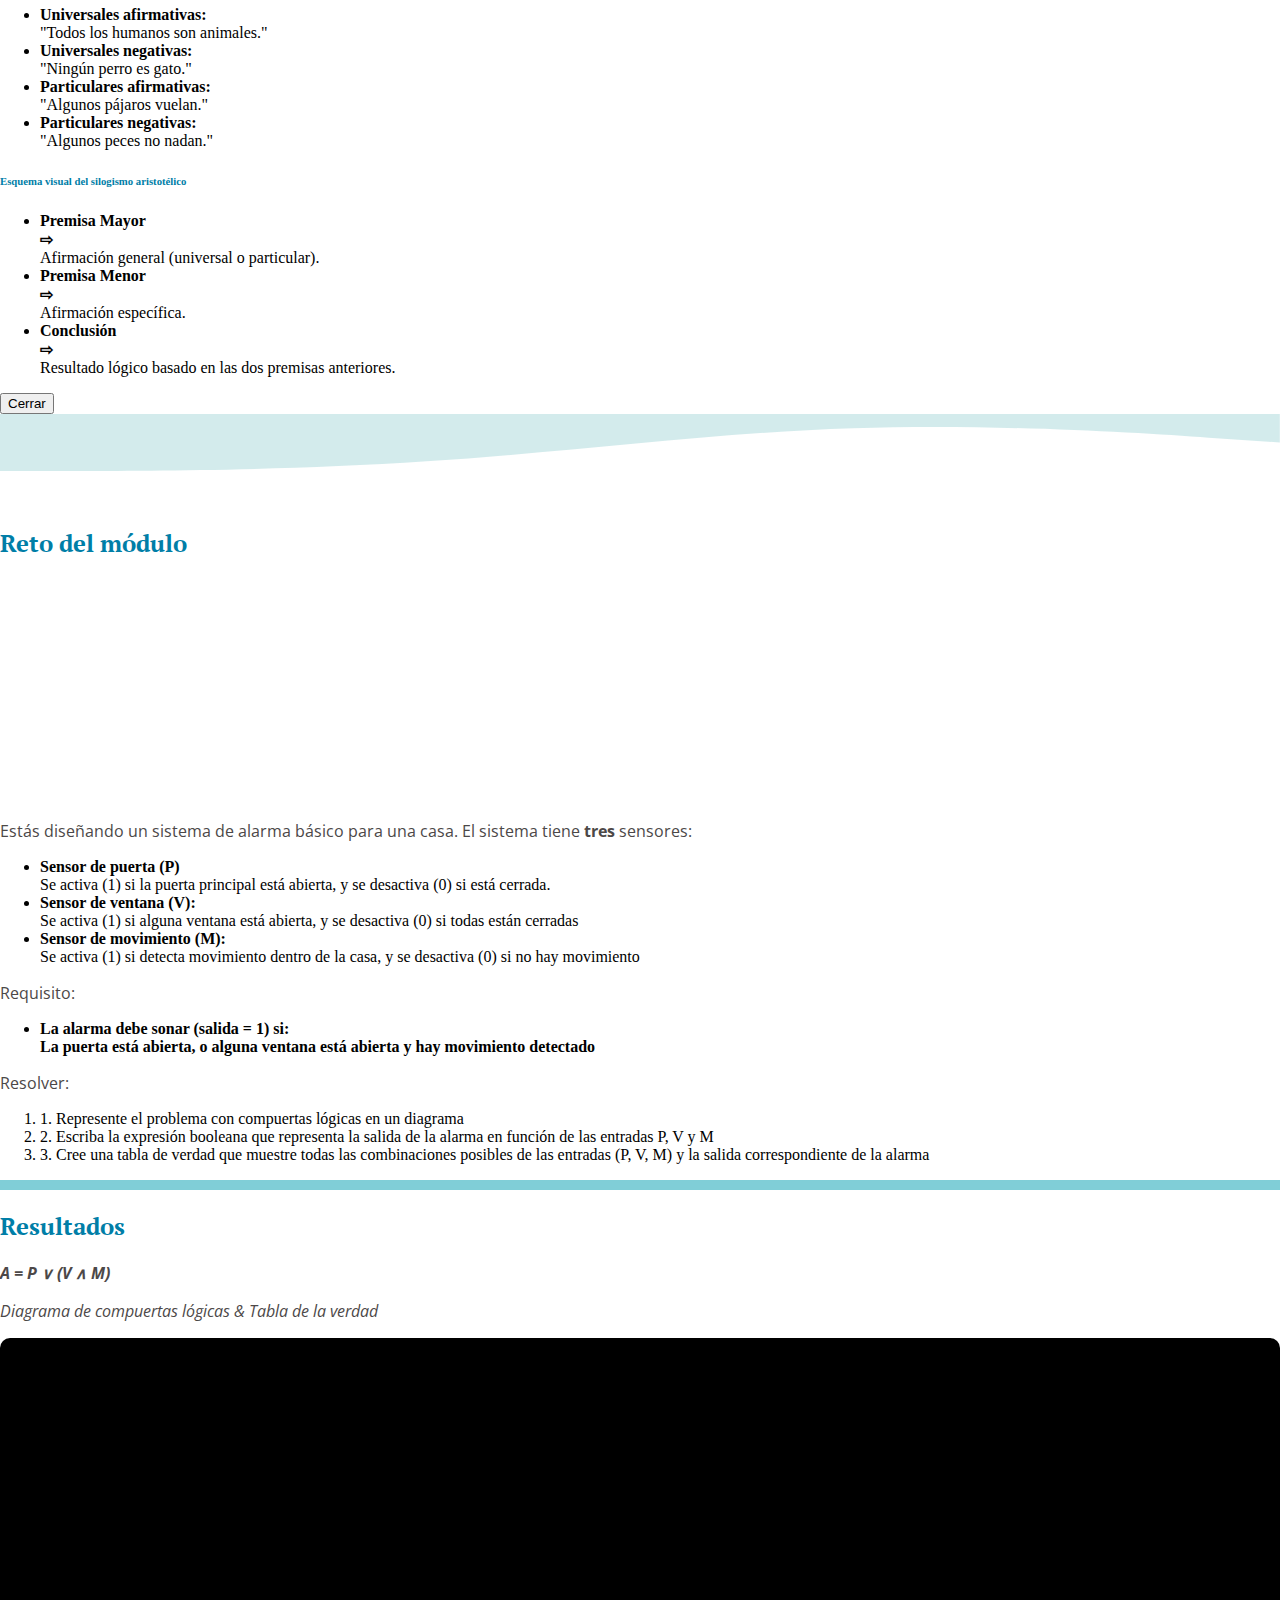
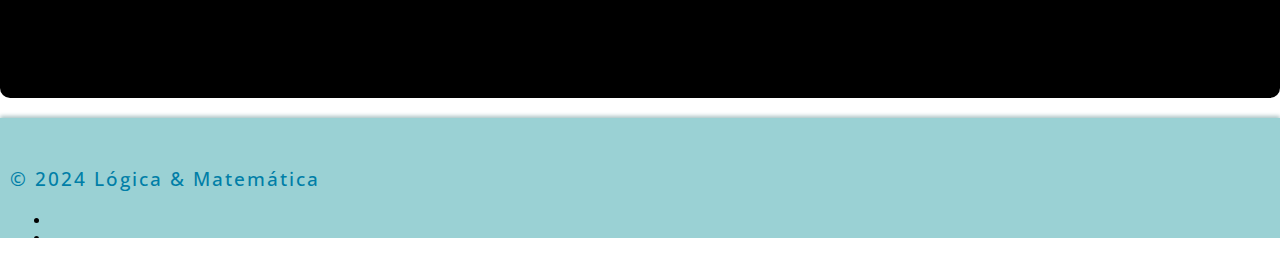
==== commit 1dedeaca: "Módulo 1 & 2 - Completo" ====
--- a/module-1.html
+++ b/module-1.html
@@ -57,7 +57,7 @@
                             <a class="nav-link dropdown-toggle text-white option-menu" id="desplegable1" role="button" data-bs-toggle="dropdown" aria-haspopup="true" aria-expanded="false">Módulos</a>
                             <div class="dropdown-menu text-left" aria-labelledby="desplegable1">
                                 <a class="dropdown-item option-menu disabled" href="#">Módulo 1</a>
-                                <a class="dropdown-item option-menu" href="#">Módulo 2</a>
+                                <a class="dropdown-item option-menu" href="module-2.html">Módulo 2</a>
                                 <a class="dropdown-item option-menu" href="#">Módulo 3</a>
                                 <a class="dropdown-item option-menu" href="#">Módulo 4</a>
                                 <a class="dropdown-item option-menu" href="#">Módulo 5</a>
@@ -76,7 +76,7 @@
 
     <!-- Section: Main Banner -->
     <section>
-        <div class="module-banner">
+        <div class="module-banner m-banner-1">
             <div class="container">
                 <div class="container">
                     <h1 class="pt-5">Razonamiento lógico-verbal-proposicional</h1>
@@ -127,7 +127,7 @@
     </section>
 
     <!-- Sección: Banner & Parallax -->
-    <section class="banner-parallax">
+    <section class="banner-parallax m-parallax-1">
         <div class="container">
             <blockquote class="banner-parallax-text">
                 "Es propio del sabio ordenar." <br> <cite>- Aristóteles, <em>Metafísica</em></cite>
@@ -269,6 +269,78 @@
     <section class="container pb-5">
         <h2 class="pb-5 text-center text-uppercase">Reto del módulo</h2>
 
+        <div class="challenge-video-div">
+            <video autoplay muted loop class="challenge-video animate__animated animate__fadeInDown animate__delay-1s" disablePictureInPicture>
+                <source src="videos/lm_challenge_1_video.mp4" type="video/mp4">
+            </video>
+        </div>
+
+        <div class="pt-5"></div>
+        <div>
+            <p class="pt-3 fs-5 text-center text-justify-custom px-3">Estás diseñando un sistema de alarma básico para una casa. El sistema tiene <strong>tres</strong> sensores:</p>
+            <div class="">
+                <ul class="px-3 list-group">
+                    <li class="list-group-item list-style">
+                        <div class="row">
+                            <div class="col-4"><strong>Sensor de puerta (P)</strong></div>
+                            <div class="col-8">Se activa (1) si la puerta principal está abierta, y se desactiva (0) si está cerrada.</div>
+                        </div>
+                    </li>
+                    <li class="list-group-item list-style">
+                        <div class="row">
+                            <div class="col-4"><strong>Sensor de ventana (V):</strong></div>
+                            <div class="col-8">Se activa (1) si alguna ventana está abierta, y se desactiva (0) si todas están cerradas</div>
+                        </div>
+                    </li>
+                    <li class="list-group-item list-style">
+                        <div class="row">
+                            <div class="col-4"><strong>Sensor de movimiento (M):</strong></div>
+                            <div class="col-8">Se activa (1) si detecta movimiento dentro de la casa, y se desactiva (0) si no hay movimiento</div>
+                        </div>
+                    </li>
+                </ul>
+            </div>
+                <div class="pt-3"></div>
+                <div>
+                    <p class="pt-3 fs-3 text-justify-custom px-3 text-center">Requisito:</p>
+                    <ul class="px-3 list-group">
+                        <li class="list-group-item list-style">
+                            <div class="row">
+                                <div class="col-4"><strong>La alarma debe sonar (salida = 1) si:</strong></div>
+                                <div class="col-8"><strong>La puerta está abierta, o alguna ventana está abierta y hay movimiento detectado</strong></div>
+                            </div>
+                        </li>
+                    </ul>
+                </div>
+
+                <p class="pt-3 fs-3 text-justify-custom px-3 text-center">Resolver:</p>
+                <ol class="px-3 list-group">
+                    <li class="list-group-item list-style">1. Represente el problema con compuertas lógicas en un diagrama</li>
+                    <li class="list-group-item list-style">2. Escriba la expresión booleana que representa la salida de la alarma en función de las entradas P, V y M</li>
+                    <li class="list-group-item list-style">3. Cree una tabla de verdad que muestre todas las combinaciones posibles de las entradas (P, V, M) y la salida correspondiente de la alarma</li>
+                </ol>
+        </div>
+
+    </section>
+
+    <!-- ---------------------------------------------------------- -->
+    <section class="module-separator-line animate__animated animate__slideInLeft animate__delay-1s"></section>
+    <!-- ---------------------------------------------------------- -->
+
+    <section class="pt-5 container">
+        <h2 class="text-center text-uppercase">Resultados</h2>
+        <div class="pt-3"></div>
+        <p class="fs-5 text-center"><em><strong>A = P &or; (V &and; M)</strong></em></p>
+        <p class="fs-5 text-center"><em>Diagrama de compuertas lógicas & Tabla de la verdad</em></p>
+        <p class="fs-5 text-center"></p>
+
+        <div class="logic-gate-video-div">
+            <video autoplay muted loop class="logic-gate-video" disablePictureInPicture>
+                <source src="videos/lm_logic_gate_diagram.mp4" type="video/mp4">
+            </video>
+        </div>
+
+        <h2 class="pb-5 text-center text-uppercase"></h2>
 
     </section>
 
--- a/css/general-modules.css
+++ b/css/general-modules.css
@@ -24,7 +24,7 @@
   color: #ccdbdc !important;
 }
 
-h2 {
+h2, h6 {
   color: #007ea7 !important;
 }
 
@@ -242,13 +242,20 @@
   cursor: not-allowed;
 }
 
-/****************************** Main Banner ******************************/
+/****************************** Main Banner - Modules ******************************/
+.m-banner-1 {
+  background-image: url("../imgs/lm_module_1_banner.webp");
+}
+
+.m-banner-2 {
+  background-image: url("../imgs/lm_module_2_banner.webp");
+}
+
 .module-banner {
   display: flex;
   align-items: center;
   background-size: cover;
   background-position: center;
-  background-image: url("../imgs/lm_module_1_banner.webp");
   /* color del modo */
   /* modo de color */
   background-blend-mode: luminosity;
@@ -263,7 +270,7 @@
 }
 
 p.module-banner-p {
-  color: #818488 !important;
+  color: #003249 !important;
 }
 
 /****************************** Module learning ******************************/
@@ -290,8 +297,15 @@
 }
 
 /****************************** Banner parallax ******************************/
+.m-parallax-1 {
+  background-image: url(../imgs/lm_module_1_parallax.webp);
+}
+
+.m-parallax-2 {
+  background-image: url(../imgs/lm_module_2_parallax.webp);
+}
+
 .banner-parallax {
-  background-image: url(../imgs/lm_module_1_parallax.webp);
   background-size: cover;
   background-position: center;
   background-attachment: fixed;
@@ -331,4 +345,53 @@
   color: #f9f9f9;
   border-width: 1px;
   transition: all 0.3s ease;
+}
+
+/****************************** Section: Video challenge ******************************/
+.challenge-video-div {
+  position: relative;
+  width: 100%;
+  height: 25vh;
+  overflow: hidden;
+  z-index: 1;
+}
+
+.challenge-video {
+  position: absolute;
+  top: 0;
+  left: 0;
+  width: 100%;
+  height: 100%;
+  -o-object-fit: cover;
+     object-fit: cover;
+  z-index: -1;
+  border-radius: 10px;
+}
+
+/****************************** Section: Video diagram ******************************/
+.logic-gate-video-div {
+  position: relative;
+  width: 100%;
+  height: 40vh; /* Increase the height to make the video bigger */
+  overflow: hidden;
+  z-index: 1;
+}
+
+.logic-gate-video {
+  position: absolute;
+  top: 0;
+  left: 0;
+  width: 100%;
+  height: 100%;
+  -o-object-fit: contain;
+     object-fit: contain; /* Ensure the entire video is visible */
+  z-index: -1;
+  border-radius: 10px;
+  background-color: black; /* Optional for filling empty space */
+}
+
+/****************************** Section: Challenge button ******************************/
+.btn-challenge {
+  background-color: #007ea7 !important;
+  color: #ccdbdc !important;
 }/*# sourceMappingURL=general-modules.css.map */